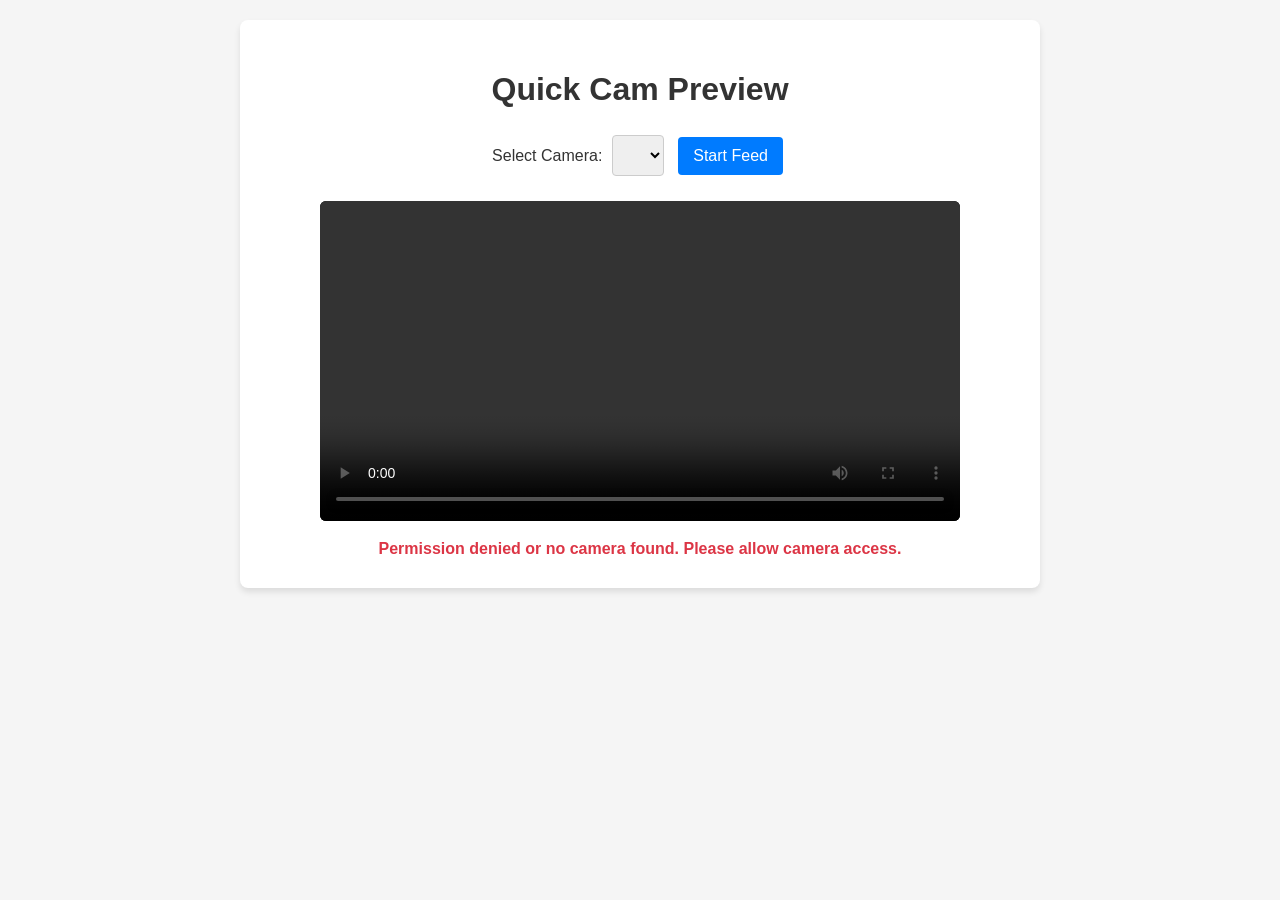
==== index.html @ 6ee12566 "Publica Quick Cam Preview para GitHub Pages" ====
<!DOCTYPE html>
<html lang="en">
<head>
    <meta charset="UTF-8">
    <meta name="viewport" content="width=device-width, initial-scale=1.0">
    <title>Quick Cam Preview</title>
    <link rel="stylesheet" href="css/styles.css">
</head>
<body>

<div class="container">
    <h1>Quick Cam Preview</h1>

    <div class="controls">
        <label for="videoSource">Select Camera: </label>
        <select id="videoSource"></select>
        <button id="startBtn">Start Feed</button>
    </div>

    <video id="videoElement" autoplay playsinline controls></video>
    <div id="errorMessage" class="error"></div>
</div>

<script src="js/app.js"></script>
</body>
</html>
---- css/styles.css ----
body {
    font-family: -apple-system, BlinkMacSystemFont, "Segoe UI", Roboto, Helvetica, Arial, sans-serif;
    max-width: 800px;
    margin: 0 auto;
    padding: 20px;
    background-color: #f5f5f5;
    color: #333;
    text-align: center;
}

.container {
    background-color: #ffffff;
    padding: 30px;
    border-radius: 8px;
    box-shadow: 0 4px 6px rgba(0, 0, 0, 0.1);
}

.controls {
    margin-bottom: 20px;
}

select,
button {
    padding: 10px 15px;
    font-size: 16px;
    border-radius: 4px;
    border: 1px solid #ccc;
    margin: 5px;
}

button {
    background-color: #007bff;
    color: white;
    border: none;
    cursor: pointer;
    transition: background-color 0.2s;
}

button:hover {
    background-color: #0056b3;
}

video {
    width: 100%;
    max-width: 640px;
    border-radius: 6px;
    background-color: #000;
    transform: scaleX(1);
}

.error {
    color: #dc3545;
    margin-top: 15px;
    font-weight: bold;
}
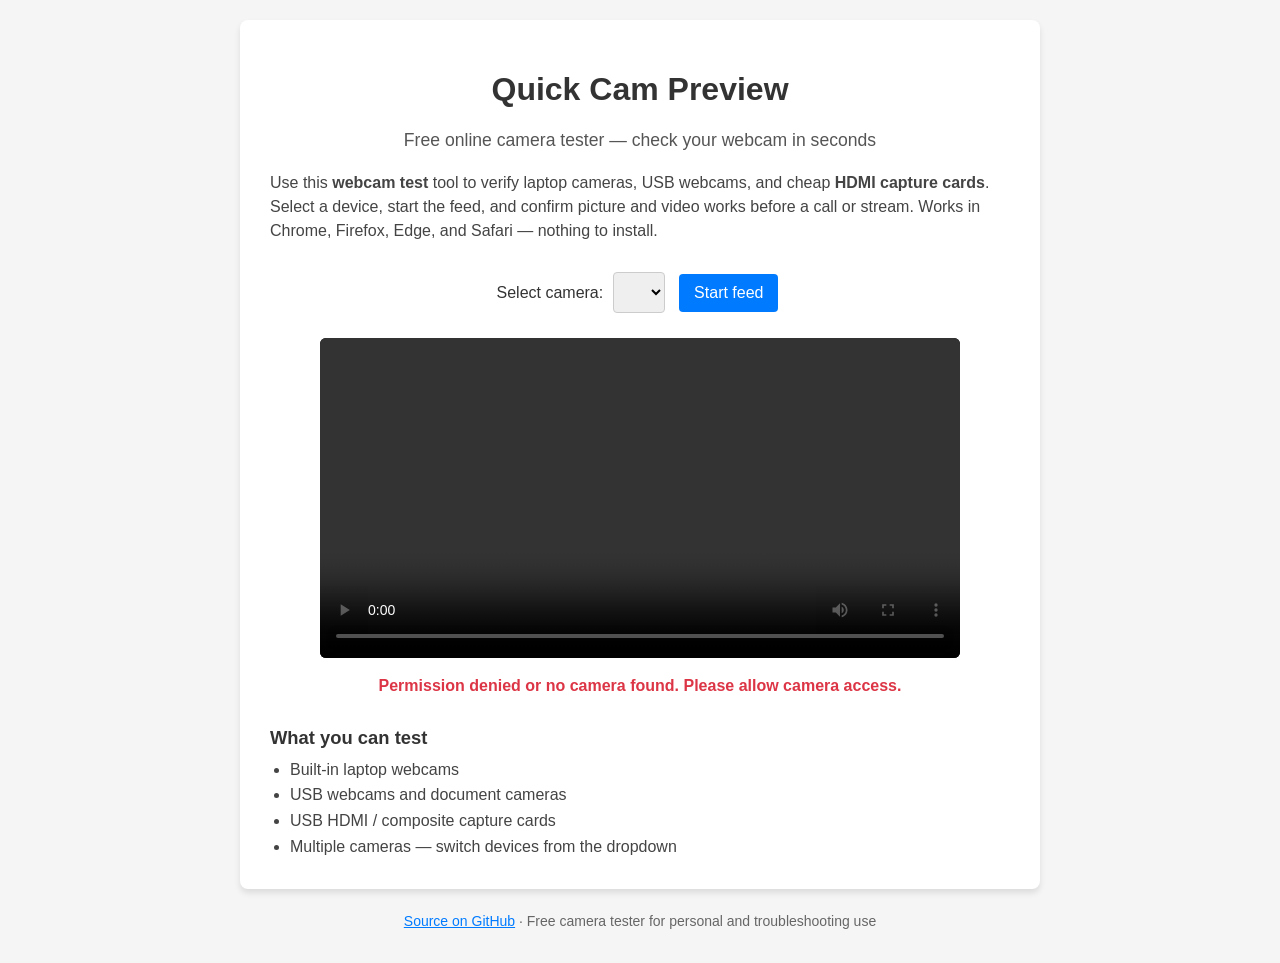
==== commit 2881e265: "Adiciona verificação do Google Search Console e melhorias de SEO Inclui arquivo de validação, sitema" ====
--- a/index.html
+++ b/index.html
@@ -3,23 +3,87 @@
 <head>
     <meta charset="UTF-8">
     <meta name="viewport" content="width=device-width, initial-scale=1.0">
-    <title>Quick Cam Preview</title>
+    <title>Free Online Camera Tester — Quick Cam Preview | Webcam Test</title>
+    <meta name="description" content="Test your webcam, USB camera, or HDMI capture card in the browser. Pick a device, see a live preview instantly. Free online camera tester — no install required.">
+    <meta name="keywords" content="camera tester, webcam test, test webcam online, USB camera test, capture card test, webcam checker, camera preview">
+    <meta name="robots" content="index, follow">
+    <meta name="author" content="mateusgiordani">
+    <link rel="canonical" href="https://mateusgiordani.github.io/quick-cam-preview/">
+    <meta property="og:type" content="website">
+    <meta property="og:title" content="Quick Cam Preview — Free Online Camera Tester">
+    <meta property="og:description" content="Test any webcam, USB camera, or capture card in your browser. Live preview in one click.">
+    <meta property="og:url" content="https://mateusgiordani.github.io/quick-cam-preview/">
+    <meta property="og:locale" content="en_US">
+    <meta name="twitter:card" content="summary">
+    <meta name="twitter:title" content="Quick Cam Preview — Free Online Camera Tester">
+    <meta name="twitter:description" content="Test your webcam or USB camera online. Free, instant, no install.">
+    <meta name="theme-color" content="#007bff">
     <link rel="stylesheet" href="css/styles.css">
+    <script type="application/ld+json">
+    {
+        "@context": "https://schema.org",
+        "@type": "WebApplication",
+        "name": "Quick Cam Preview",
+        "alternateName": "Online Camera Tester",
+        "description": "Free browser tool to test webcams, USB cameras, and HDMI capture cards with a live preview.",
+        "url": "https://mateusgiordani.github.io/quick-cam-preview/",
+        "applicationCategory": "UtilityApplication",
+        "operatingSystem": "Any",
+        "browserRequirements": "Requires JavaScript and camera permission (getUserMedia).",
+        "offers": {
+            "@type": "Offer",
+            "price": "0",
+            "priceCurrency": "USD"
+        },
+        "featureList": [
+            "List all video input devices",
+            "Live camera preview up to 720p",
+            "Switch between webcams and capture cards",
+            "No installation required"
+        ]
+    }
+    </script>
 </head>
 <body>
 
-<div class="container">
-    <h1>Quick Cam Preview</h1>
+<main class="container">
+    <header>
+        <h1>Quick Cam Preview</h1>
+        <p class="tagline">Free online camera tester — check your webcam in seconds</p>
+    </header>
 
-    <div class="controls">
-        <label for="videoSource">Select Camera: </label>
+    <p class="intro">
+        Use this <strong>webcam test</strong> tool to verify laptop cameras, USB webcams, and cheap
+        <strong>HDMI capture cards</strong>. Select a device, start the feed, and confirm picture and
+        video works before a call or stream. Works in Chrome, Firefox, Edge, and Safari — nothing to install.
+    </p>
+
+    <section class="controls" aria-label="Camera selection">
+        <label for="videoSource">Select camera: </label>
         <select id="videoSource"></select>
-        <button id="startBtn">Start Feed</button>
-    </div>
+        <button id="startBtn" type="button">Start feed</button>
+    </section>
 
-    <video id="videoElement" autoplay playsinline controls></video>
-    <div id="errorMessage" class="error"></div>
-</div>
+    <video id="videoElement" autoplay playsinline controls aria-label="Live camera preview"></video>
+    <div id="errorMessage" class="error" role="alert"></div>
+
+    <section class="features" aria-labelledby="features-heading">
+        <h2 id="features-heading">What you can test</h2>
+        <ul>
+            <li>Built-in laptop webcams</li>
+            <li>USB webcams and document cameras</li>
+            <li>USB HDMI / composite capture cards</li>
+            <li>Multiple cameras — switch devices from the dropdown</li>
+        </ul>
+    </section>
+</main>
+
+<footer class="site-footer">
+    <p>
+        <a href="https://github.com/mateusgiordani/quick-cam-preview">Source on GitHub</a>
+        · Free camera tester for personal and troubleshooting use
+    </p>
+</footer>
 
 <script src="js/app.js"></script>
 </body>
--- a/css/styles.css
+++ b/css/styles.css
@@ -13,6 +13,47 @@
     padding: 30px;
     border-radius: 8px;
     box-shadow: 0 4px 6px rgba(0, 0, 0, 0.1);
+}
+
+.tagline {
+    margin: 0.25rem 0 0;
+    font-size: 1.1rem;
+    color: #555;
+    font-weight: 500;
+}
+
+.intro {
+    text-align: left;
+    line-height: 1.5;
+    margin: 1.25rem 0 1.5rem;
+    color: #444;
+}
+
+.features {
+    margin-top: 2rem;
+    text-align: left;
+}
+
+.features h2 {
+    font-size: 1.15rem;
+    margin-bottom: 0.5rem;
+}
+
+.features ul {
+    margin: 0;
+    padding-left: 1.25rem;
+    line-height: 1.6;
+    color: #444;
+}
+
+.site-footer {
+    margin-top: 1.5rem;
+    font-size: 0.875rem;
+    color: #666;
+}
+
+.site-footer a {
+    color: #007bff;
 }
 
 .controls {
